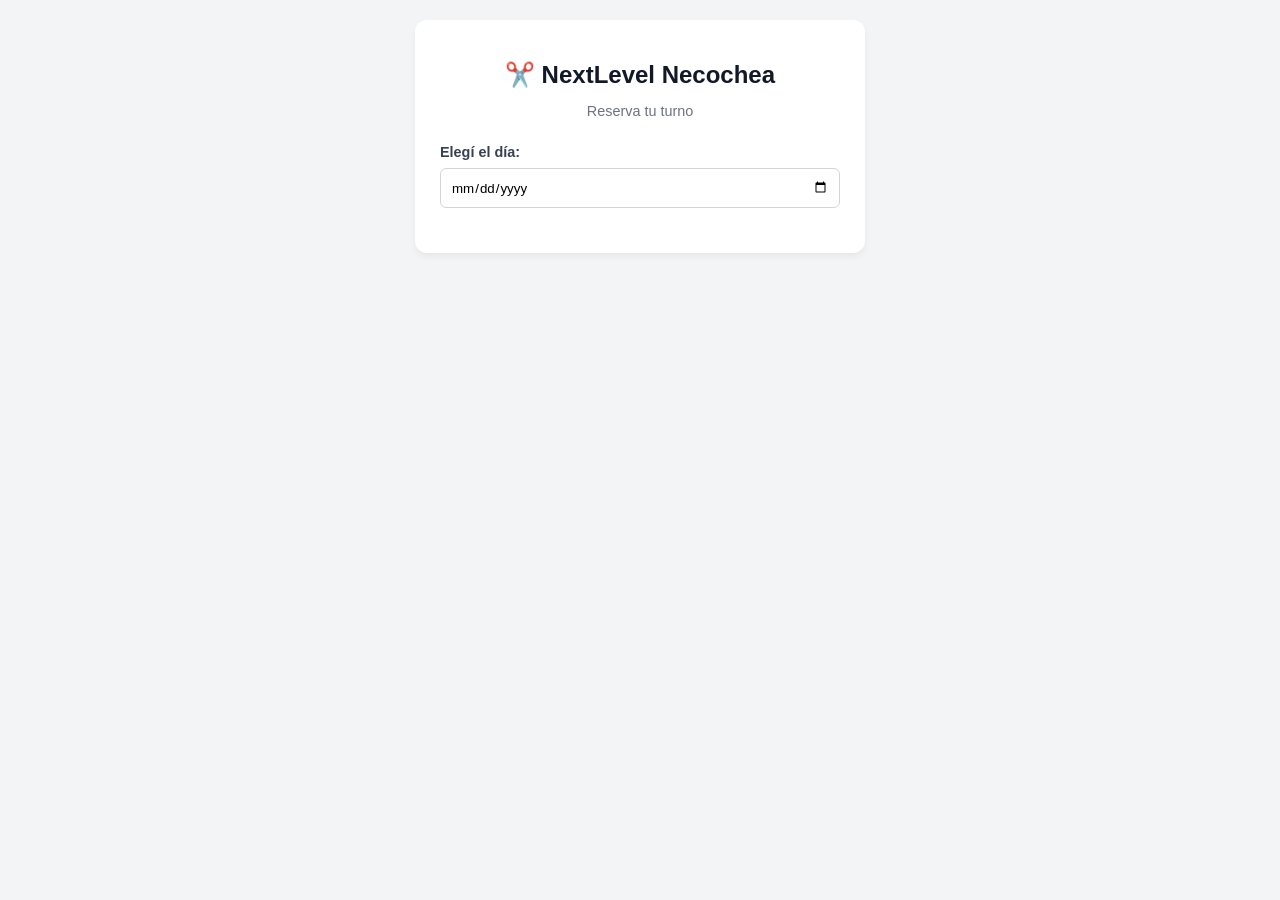
==== static/html/index.html @ de604389 "listos para subir a la base de datos en la nube" ====
<!DOCTYPE html>
<html lang="es">
<head>
    <meta charset="UTF-8">
    <meta name="viewport" content="width=device-width, initial-scale=1.0">
    <title>NextLevel</title>
    <link rel="stylesheet" href="/static/css/style.css">
</head>
<body>

<div class="container">
    <h1>✂️ NextLevel Necochea</h1>
    <p class="subtitle">Reserva tu turno</p>

    <label for="fechaTurno">Elegí el día:</label>
    <input type="date" id="fechaTurno">

    <div id="contenedorHorarios" class="hidden">
        <label>Horarios disponibles:</label>
        <div class="grid-horarios" id="grillaHorarios"></div>
    </div>

    <div id="formularioReserva" class="hidden">
        <label>Completá tus datos:</label>
        <input type="text" id="nombreCliente" placeholder="Tu nombre completo" required>
        <input type="tel" id="telefonoCliente" placeholder="Teléfono (ej: 2262...)" required>
        <span id="errorTelefono" style="color: #dc2626; font-size: 0.8rem; font-weight: bold; display: none;"></span>
        
        <div id="mensajeError"></div>
        <button id="btnReservar" class="btn-submit">Abonar Seña</button>
    </div>
</div>

<script src="/static/js/app.js"></script>

</body>
</html>
---- static/css/style.css ----
:root {
    --primary: #111827;
    --accent: #3b82f6;
    --bg: #f3f4f6;
}

body {
    font-family: -apple-system, BlinkMacSystemFont, 'Segoe UI', Roboto, sans-serif;
    background-color: var(--bg);
    margin: 0;
    padding: 20px;
    display: flex;
    justify-content: center;
}

.container {
    background: white;
    padding: 25px;
    border-radius: 12px;
    box-shadow: 0 4px 6px rgba(0,0,0,0.05);
    width: 100%;
    max-width: 400px;
}

h1 {
    text-align: center;
    color: var(--primary);
    font-size: 1.5rem;
    margin-bottom: 5px;
}

p.subtitle {
    text-align: center;
    color: #6b7280;
    font-size: 0.9rem;
    margin-bottom: 25px;
}

label {
    font-weight: 600;
    font-size: 0.9rem;
    display: block;
    margin-bottom: 8px;
    color: #374151;
}

input[type="date"], input[type="text"], input[type="tel"], input[type="email"] {
    width: 100%;
    padding: 10px;
    border: 1px solid #d1d5db;
    border-radius: 6px;
    margin-bottom: 20px;
    box-sizing: border-box;
    font-family: inherit;
}

.grid-horarios {
    display: grid;
    grid-template-columns: repeat(3, 1fr);
    gap: 10px;
    margin-bottom: 20px;
}

.btn-horario {
    padding: 10px;
    border: 1px solid var(--accent);
    background: transparent;
    color: var(--accent);
    border-radius: 6px;
    cursor: pointer;
    font-weight: 600;
    transition: all 0.2s;
}

.btn-horario:hover, .btn-horario.selected {
    background: var(--accent);
    color: white;
}

.btn-submit {
    width: 100%;
    background: #10b981;
    color: white;
    padding: 14px;
    border: none;
    border-radius: 6px;
    font-size: 1rem;
    font-weight: bold;
    cursor: pointer;
    margin-top: 10px;
}

.btn-submit:hover { background: #059669; }
.btn-submit:disabled { background: #9ca3af; cursor: not-allowed; }
.hidden { display: none; }
#mensajeError { color: #dc2626; font-size: 0.9rem; text-align: center; margin-bottom: 10px; }

/* Estilos para el Modal de Configuración */
.modal {
    position: fixed;
    top: 0;
    left: 0;
    width: 100%;
    height: 100%;
    background-color: rgba(0, 0, 0, 0.5); 
    display: flex;
    justify-content: center;
    align-items: center;
    z-index: 1000;
}

.modal.hidden {
    display: none;
}

.modal-content {
    background-color: white;
    padding: 25px;
    border-radius: 10px;
    width: 90%;
    max-width: 700px;
    box-shadow: 0 4px 6px rgba(0,0,0,0.1);
}
.bg-gray { background: #e5e7eb; color: #374151; }
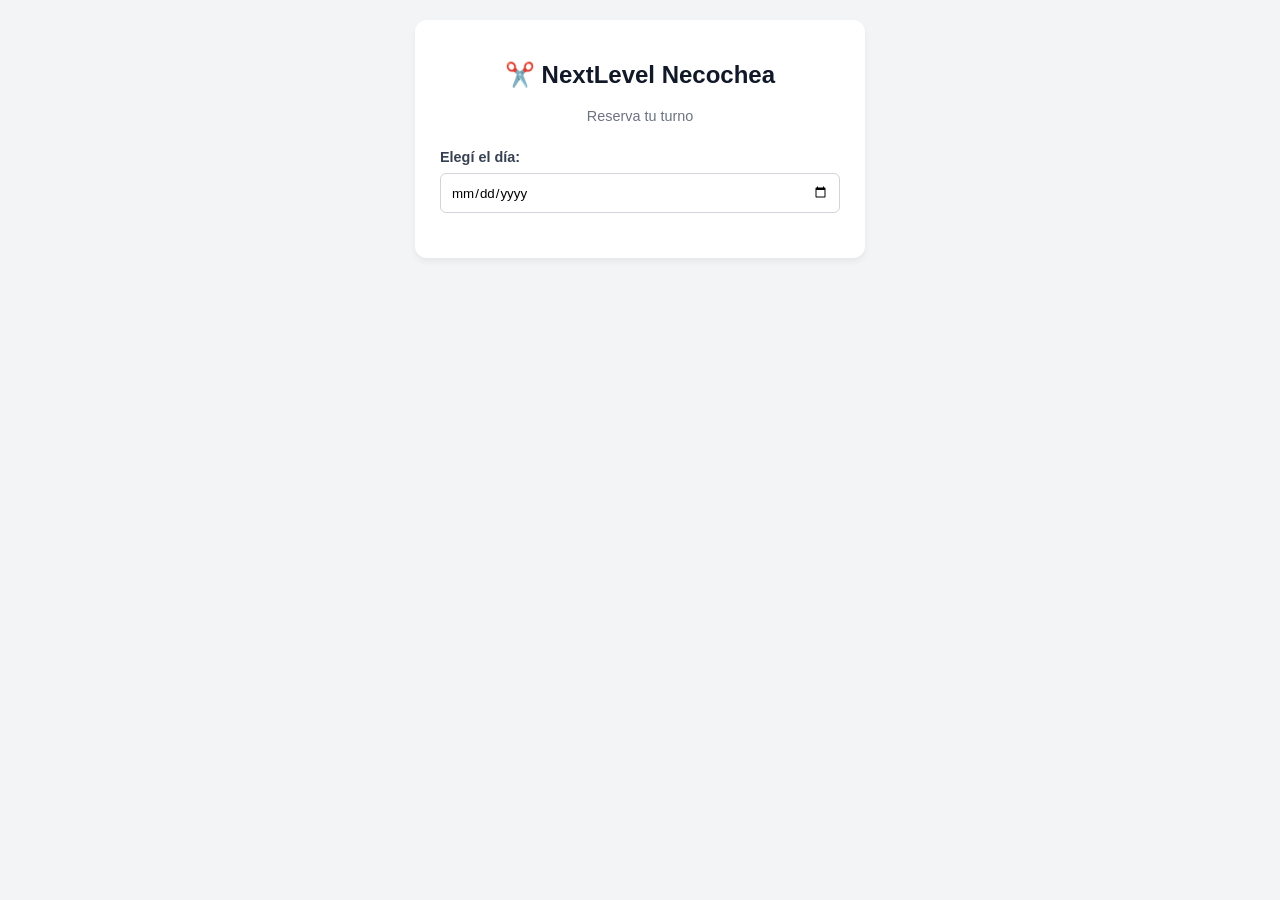
==== commit 3326c65d: "css cliente" ====
--- a/static/html/index.html
+++ b/static/html/index.html
@@ -8,11 +8,14 @@
 </head>
 <body>
 
-<div class="container">
-    <h1>✂️ NextLevel Necochea</h1>
-    <p class="subtitle">Reserva tu turno</p>
-
-    <label for="fechaTurno">Elegí el día:</label>
+<div class="container-main">
+    <div class="header-main">
+        <h1>✂️ NextLevel Necochea</h1>
+        <p class="subtitle">Reserva tu turno</p>
+    </div>
+    <div class="formulario-turno">
+        <label for="fechaTurno">Elegí el día:</label>
+    </div>
     <input type="date" id="fechaTurno">
 
     <div id="contenedorHorarios" class="hidden">
--- a/static/css/style.css
+++ b/static/css/style.css
@@ -20,6 +20,32 @@
     box-shadow: 0 4px 6px rgba(0,0,0,0.05);
     width: 100%;
     max-width: 400px;
+}
+.container-main{
+    background: white;
+    padding: 25px;
+    border-radius: 12px;
+    box-shadow: 0 4px 6px rgba(0,0,0,0.05);
+    width: 100%;
+    max-width: 400px; 
+    display: flex;
+    flex-direction: column;
+    justify-content: center;
+    align-items: center;
+}
+.header-main{
+    display: flex;
+    flex-direction: column;
+    justify-content: center;
+    align-items: center;
+    width: 100%;
+}
+.formulario-turno{
+    width: 100%;
+    display: flex;
+    flex-direction: column;
+    justify-content: center;
+    align-items: start;
 }
 
 h1 {
@@ -121,4 +147,95 @@
     max-width: 700px;
     box-shadow: 0 4px 6px rgba(0,0,0,0.1);
 }
-.bg-gray { background: #e5e7eb; color: #374151; }+.bg-gray { background: #e5e7eb; color: #374151; }
+
+/* Estilos para el panel de administración */
+
+.admin-container { 
+    max-width: 800px; 
+    display: flex;
+    flex-direction: column;
+}
+.header-admin { 
+    display: flex; 
+    justify-content: space-between;
+    align-items: center; 
+    width: 100%;
+}
+.div-header-admin {
+    display: flex;
+    align-items: center;
+    gap: 15px;
+}
+table { 
+    width: 100%; 
+    /* border-collapse: collapse;  */
+    margin-top: 20px; 
+    overflow-x: auto; 
+    -webkit-overflow-scrolling: touch;
+}
+th, td { 
+    padding: 12px; 
+    text-align: left; 
+    border-bottom: 1px solid #e5e7eb; 
+}
+th { 
+    background-color: #f9fafb; 
+    color: #374151; 
+    font-weight: 600; 
+}
+.badge { 
+    padding: 4px 8px; 
+    border-radius: 9999px; 
+    font-size: 0.8rem; 
+    font-weight: 600; 
+}
+.bg-green { 
+    background: #d1fae5; 
+    color: #065f46; 
+}
+.bg-orange { 
+    background: #fef3c7; 
+    color: #92400e; 
+}
+
+@media (max-width: 600px) {
+    .admin-container{
+        width: 95%;
+        justify-content: center;
+        align-items: center;
+    }
+    p.subtitle {
+        margin-bottom: 15px;
+        margin-top: 10px;
+        padding: 0 10px;
+    }
+    .header-admin {
+        flex-direction: column;
+        align-items: flex-start;
+        gap: 10px;
+    }
+    .div-header-admin {
+        flex-direction: row;
+        align-items: center;
+        gap: 10px;
+        font-size: 0.9rem;
+    }
+    .div-header-admin h1 {
+        font-size: 1rem;
+    }
+    .header-admin label {
+        font-size: 0.9rem;
+    }
+    table{
+        font-size: 0.85rem;
+        width: 95%;
+        margin-top: 0;
+        border-collapse: collapse;
+    }
+    th, td {
+        font-size: 0.8rem;
+        padding: 10px 8px; 
+        white-space: nowrap; 
+    }
+}
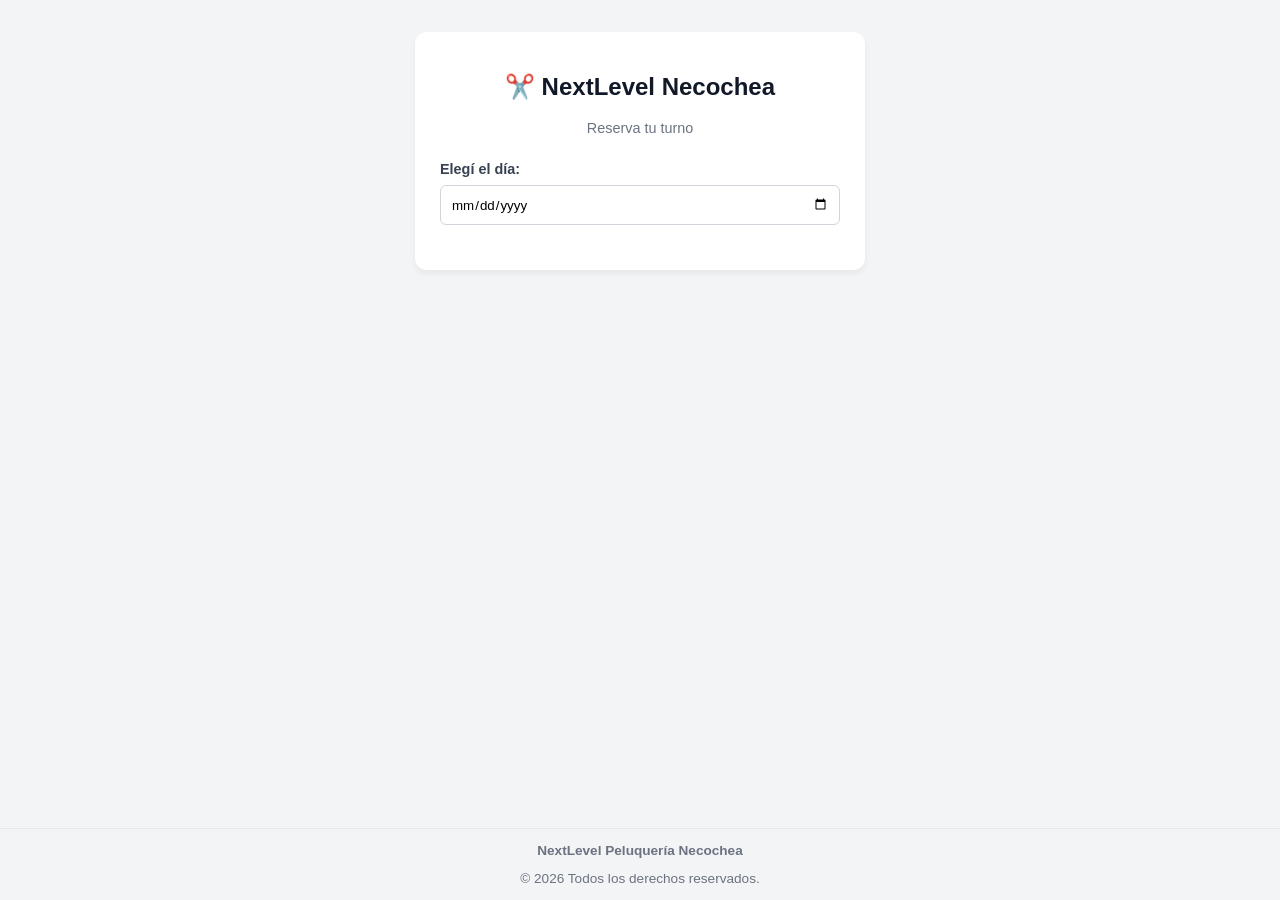
==== commit 93c8f74b: "boton de aceptar terminos" ====
--- a/static/html/index.html
+++ b/static/html/index.html
@@ -3,38 +3,56 @@
 <head>
     <meta charset="UTF-8">
     <meta name="viewport" content="width=device-width, initial-scale=1.0">
-    <title>NextLevel</title>
+    <title>NextLevel Peluquería</title>
+    <meta name="description" content="Reserva tu turno en NextLevel Peluquería. Cortes clásicos, fade, modernos y perfilado de barba en nextlevel necochea. ¡Elegí tu horario y asegurá tu lugar!">
+    <meta property="og:title" content="NextLevel Peluquería">
+    <meta property="og:description" content="Agenda tu corte rápido y fácil desde tu celular.">
+    <meta property="og:type" content="website">
+    <meta property="og:url" content="https://nextlevel91.com.ar">
     <link rel="stylesheet" href="/static/css/style.css">
 </head>
 <body>
+<div class="container-general">
+    <div class="container-header">
+        <!-- <img src="/static/img/logo.png" alt="NextLevel Peluquería" class="logo"> -->
+    </div>
+    <div class="container-main">
+        <div class="header-main">
+            <h1>✂️ NextLevel Necochea</h1>
+            <p class="subtitle">Reserva tu turno</p>
+        </div>
+        <div class="formulario-turno">
+            <label for="fechaTurno">Elegí el día:</label>
+        </div>
+        <input type="date" id="fechaTurno">
 
-<div class="container-main">
-    <div class="header-main">
-        <h1>✂️ NextLevel Necochea</h1>
-        <p class="subtitle">Reserva tu turno</p>
-    </div>
-    <div class="formulario-turno">
-        <label for="fechaTurno">Elegí el día:</label>
-    </div>
-    <input type="date" id="fechaTurno">
+        <div id="contenedorHorarios" class="hidden">
+            <label>Horarios disponibles:</label>
+            <div class="grid-horarios" id="grillaHorarios"></div>
+        </div>
 
-    <div id="contenedorHorarios" class="hidden">
-        <label>Horarios disponibles:</label>
-        <div class="grid-horarios" id="grillaHorarios"></div>
+        <div id="formularioReserva" class="hidden">
+            <label>Completá tus datos:</label>
+            <input type="text" id="nombreCliente" placeholder="Tu nombre completo" required>
+            <input type="tel" id="telefonoCliente" placeholder="Teléfono (ej: 2262...)" required>
+            <span id="errorTelefono" style="color: #dc2626; font-size: 0.8rem; font-weight: bold; display: none;"></span>
+            
+            <div id="mensajeError"></div>
+            <button id="btnReservar" class="btn-submit">Abonar Seña</button>
+            <div style="margin-bottom: 15px; font-size: 0.85rem; display: flex; align-items: start; gap: 8px;">
+                <input type="checkbox" id="aceptoTerminos" style="margin-top: 3px; width: auto;">
+                <label for="aceptoTerminos" style="font-weight: normal; color: #4b5563;">
+                    Acepto que la seña es un compromiso de asistencia y <strong>no es reembolsable</strong> en caso de no asistir o cancelar con menos de 24hs de anticipación.
+                </label>
+            </div>
+        </div>
     </div>
 
-    <div id="formularioReserva" class="hidden">
-        <label>Completá tus datos:</label>
-        <input type="text" id="nombreCliente" placeholder="Tu nombre completo" required>
-        <input type="tel" id="telefonoCliente" placeholder="Teléfono (ej: 2262...)" required>
-        <span id="errorTelefono" style="color: #dc2626; font-size: 0.8rem; font-weight: bold; display: none;"></span>
-        
-        <div id="mensajeError"></div>
-        <button id="btnReservar" class="btn-submit">Abonar Seña</button>
-    </div>
+    <footer class="footer">
+        <p><strong>NextLevel Peluquería Necochea</strong></p>
+        <p>© 2026 Todos los derechos reservados.</p>
+    </footer>
+    <script src="/static/js/app.js"></script>
 </div>
-
-<script src="/static/js/app.js"></script>
-
 </body>
 </html>
--- a/static/css/style.css
+++ b/static/css/style.css
@@ -8,9 +8,17 @@
     font-family: -apple-system, BlinkMacSystemFont, 'Segoe UI', Roboto, sans-serif;
     background-color: var(--bg);
     margin: 0;
-    padding: 20px;
-    display: flex;
-    justify-content: center;
+    padding: 0;
+}
+.container-general{
+    width: 100%;
+    height: 100vh;
+    display: flex;
+    flex-direction: column;
+    align-items: center;
+    justify-content: start;
+    position: relative;
+    gap: 2rem;
 }
 
 .container {
@@ -79,12 +87,15 @@
     box-sizing: border-box;
     font-family: inherit;
 }
-
+.contenedorHorarios{
+    width: 100%;
+}
 .grid-horarios {
     display: grid;
     grid-template-columns: repeat(3, 1fr);
     gap: 10px;
     margin-bottom: 20px;
+    width: 100%;
 }
 
 .btn-horario {
@@ -146,6 +157,8 @@
     width: 90%;
     max-width: 700px;
     box-shadow: 0 4px 6px rgba(0,0,0,0.1);
+    max-height: 90vh; /* Ocupa como máximo el 90% del alto de la pantalla */
+    overflow-y: auto;
 }
 .bg-gray { background: #e5e7eb; color: #374151; }
 
@@ -166,6 +179,22 @@
     display: flex;
     align-items: center;
     gap: 15px;
+}
+.table-turnos{
+    width: 100%; 
+    /* border-collapse: collapse;  */
+    margin-top: 20px; 
+    overflow-x: auto; 
+    -webkit-overflow-scrolling: touch;
+}
+.btn-cancelar{
+    background: #ef4444;
+    color: white; 
+    border: none; 
+    padding: 5px 10px; 
+    border-radius: 5px; 
+    cursor: pointer; 
+    font-size: 0.8rem;
 }
 table { 
     width: 100%; 
@@ -198,10 +227,79 @@
     background: #fef3c7; 
     color: #92400e; 
 }
+.container-precio-fijo{
+    background-color: #f8fafc; 
+    padding: 15px; 
+    border-radius: 8px; 
+    margin-bottom: 20px; 
+    border: 1px solid #e2e8f0;
+}
+.div-precio-fijo{
+    display: flex; 
+    gap: 15px; 
+    align-items: flex-end;
+}
+.div-precio-fijo div{
+    display: flex; 
+    flex-direction: column;
+}
+.div-precio-fijo input{
+    width: 120px;
+    padding: 8px; 
+    border-radius: 5px; 
+    border: 1px solid #d1d5db;
+}
+.div-precio-fijo #inputSena{
+    width: 80px; 
+    padding: 8px; 
+    border-radius: 5px; 
+    border: 1px solid #d1d5db;
+}
+.div-turnos-fijos{
+    display: flex; 
+    gap: 10px; 
+    margin-bottom: 20px; 
+    align-items: flex-end; 
+    justify-content: space-between;
+}
+.div-turnos-fijos #fijoHora{
+    padding: 8px; 
+    border-radius: 5px; 
+    border: 1px solid #d1d5db;
+}
+.form-group-bloqueo{
+    display: flex; 
+    gap: 10px; 
+    align-items: flex-end;
+}
+.form-group-bloqueo div{
+    width: 100%;
+}
+.form-group-bloqueo input{
+    width: 100%;
+    padding: 8px; 
+    border-radius: 5px; 
+    border: 1px solid #d1d5db; 
+    margin:0;
+}
+.form-group-bloqueo input[type="time"]{
+    width: 93%;
+}
+.footer{
+    width: 100%; 
+    text-align: center; 
+    padding: 0; 
+    color: #6b7280; 
+    font-size: 0.85rem; 
+    margin: 0;
+    border-top: 1px solid #e5e7eb;
+    position: absolute;
+    bottom: 0;
+}
 
 @media (max-width: 600px) {
     .admin-container{
-        width: 95%;
+        width: 100%;
         justify-content: center;
         align-items: center;
     }
@@ -227,6 +325,42 @@
     .header-admin label {
         font-size: 0.9rem;
     }
+    .table-turnos{
+        font-size: 0.85rem;
+        width: 100%;
+        margin-top: 0;
+        border-collapse: collapse;
+        table-layout: fixed;
+    }
+    .modal-content{
+        padding: 15px; 
+        max-height: 95vh;
+    }
+   .table-turnos thead th {
+        font-size: 0.7rem;
+        /* width: 20px; <- Puedes quitar esto, en mobile es mejor dejar que se reparta equitativamente */
+        padding: 2px; /* Te sugiero un mínimo de padding para legibilidad */
+        margin: 0; 
+        white-space: normal; /* ¡Clave! Permite que el texto del encabezado baje de línea */
+        word-wrap: break-word; /* Corta palabras muy largas para que no rompan la tabla */
+    }
+    .table-turnos td {
+        word-wrap: break-word; /* Asegura que el contenido de las celdas también se adapte */
+    }
+    .table-turnos tbody td span{
+        font-size: 0.6rem;
+        padding: 2px 4px; 
+        margin: 0;
+    }
+    .table-turnos tbody td button{
+        font-size: 0.6rem;
+        padding: 2px 4px; 
+        margin: 0;
+    }
+    .btn-cancelar{
+        padding: 2px 4px; 
+        font-size: 0.6rem;
+    }
     table{
         font-size: 0.85rem;
         width: 95%;
@@ -238,4 +372,51 @@
         padding: 10px 8px; 
         white-space: nowrap; 
     }
+    .container-precio-fijo{
+        display: flex;
+        flex-direction: column;
+    }
+    .div-precio-fijo{
+        display: flex; 
+        flex-direction: column;
+        gap: 10px; 
+        align-items: flex-start;
+    }
+    .div-precio-fijo div{
+        width: 100%;
+        margin: 0;
+    }
+    .div-precio-fijo input{
+        width: 100%;
+        margin: 0;
+        padding: 10px 0;
+    }
+    .div-turnos-fijos{
+        width: 100%;
+        display: flex; 
+        flex-direction: column;
+        gap: 10px; 
+        margin-bottom: 20px; 
+        align-items: flex-start; 
+    }
+    .div-turnos-fijos div{
+        width: 100%;
+    }
+    .div-turnos-fijos select{
+        width: 100%;
+    }
+    .div-turnos-fijos #fijoHora{
+        width: 100%;
+        padding: 8px 0;
+    }
+    .form-group-bloqueo{
+        display: flex; 
+        width: 100%;
+        flex-direction: column;
+        justify-content: flex-start;
+        align-items: flex-start;
+    }
+    .form-group-bloqueo div label,input{
+        width: 100%;
+    }
 }
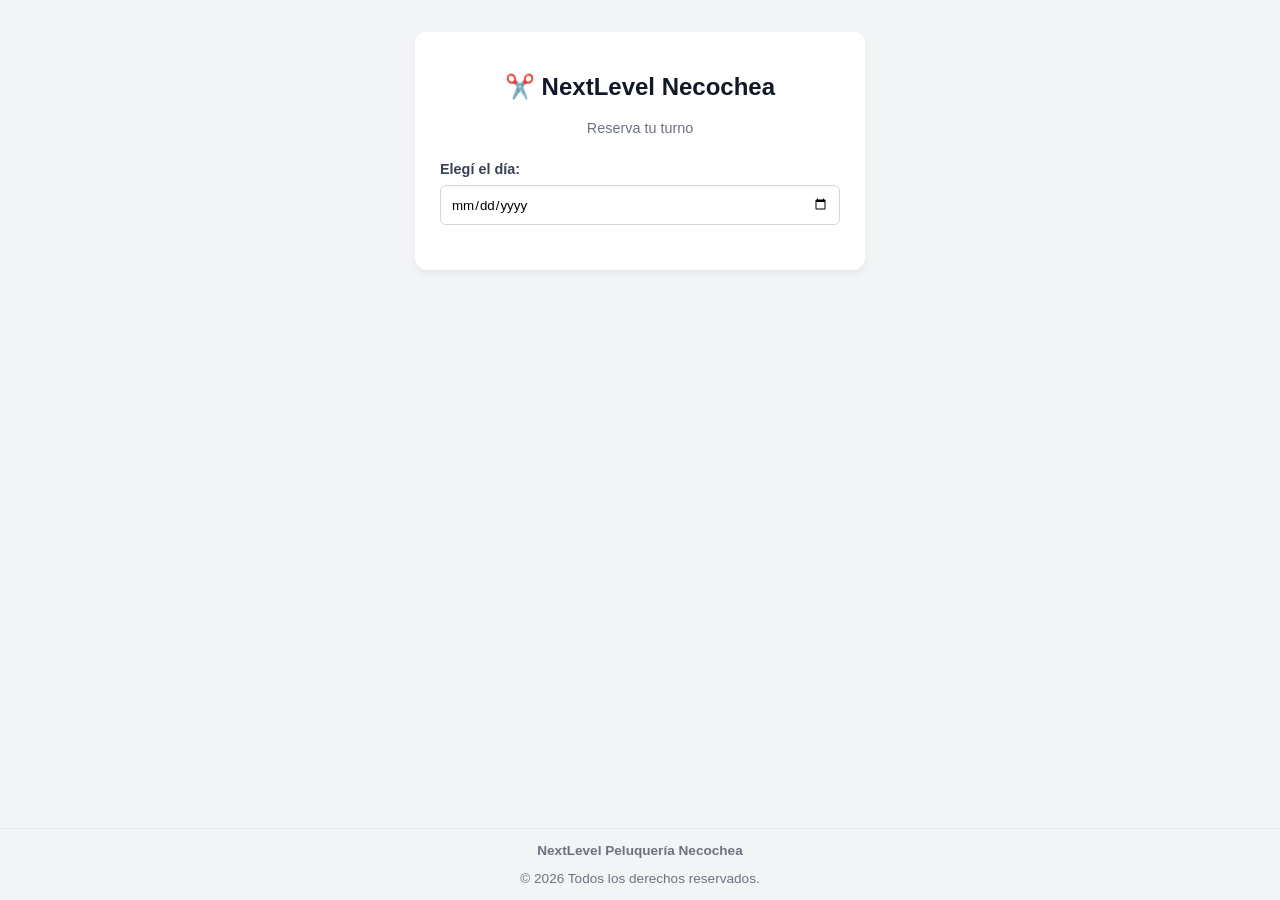
==== commit aae533aa: "prueba de footer bien" ====
--- a/static/html/index.html
+++ b/static/html/index.html
@@ -18,7 +18,7 @@
     </div>
     <div class="container-main">
         <div class="header-main">
-            <h1>✂️ NextLevel Necochea</h1>
+            <a href="/"><h1>✂️ NextLevel Necochea</h1></a>
             <p class="subtitle">Reserva tu turno</p>
         </div>
         <div class="formulario-turno">
@@ -39,7 +39,7 @@
             
             <div id="mensajeError"></div>
             <button id="btnReservar" class="btn-submit">Abonar Seña</button>
-            <div style="margin-bottom: 15px; font-size: 0.85rem; display: flex; align-items: start; gap: 8px;">
+            <div class="container-checkbox">
                 <input type="checkbox" id="aceptoTerminos" style="margin-top: 3px; width: auto;">
                 <label for="aceptoTerminos" style="font-weight: normal; color: #4b5563;">
                     Acepto que la seña es un compromiso de asistencia y <strong>no es reembolsable</strong> en caso de no asistir o cancelar con menos de 24hs de anticipación.
--- a/static/css/style.css
+++ b/static/css/style.css
@@ -9,10 +9,11 @@
     background-color: var(--bg);
     margin: 0;
     padding: 0;
+    min-height: 100vh;
 }
 .container-general{
     width: 100%;
-    height: 100vh;
+    min-height: 100vh;
     display: flex;
     flex-direction: column;
     align-items: center;
@@ -55,14 +56,23 @@
     justify-content: center;
     align-items: start;
 }
-
+a{
+    text-decoration: none;
+    color: black;
+}
 h1 {
     text-align: center;
     color: var(--primary);
     font-size: 1.5rem;
     margin-bottom: 5px;
 }
-
+.container-checkbox {
+    display: flex;
+    align-items: center;
+    gap: 8px;
+    margin-top: 10px;
+    font-size: 0.85rem;
+}
 p.subtitle {
     text-align: center;
     color: #6b7280;
@@ -313,6 +323,9 @@
         align-items: flex-start;
         gap: 10px;
     }
+    input[type="checkbox"] {
+        transform: scale(1.2);
+    }
     .div-header-admin {
         flex-direction: row;
         align-items: center;
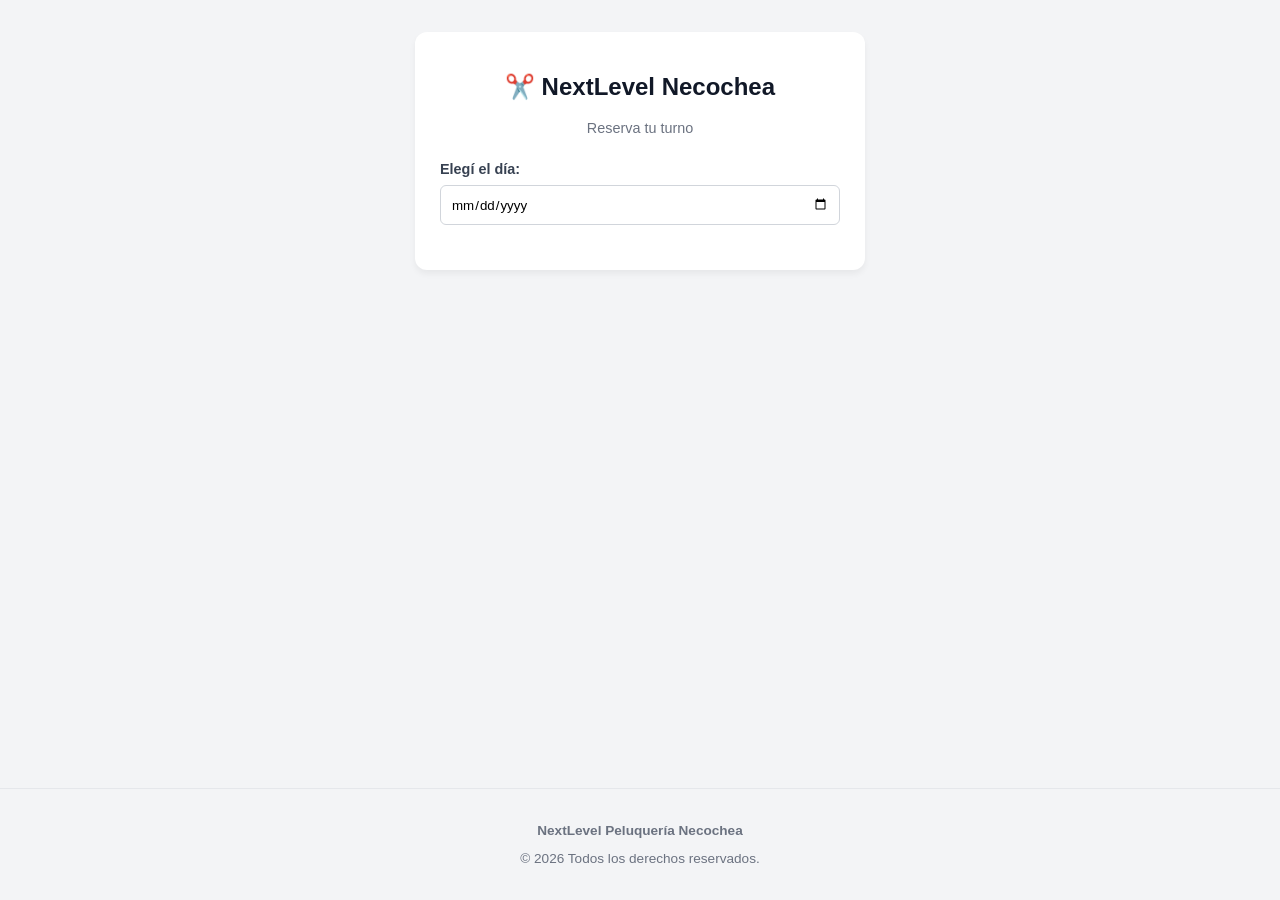
==== commit 6b94f1c8: "css para el usuario arreglando detalles de superposicion y tamaño de fuentes" ====
--- a/static/html/index.html
+++ b/static/html/index.html
@@ -9,7 +9,8 @@
     <meta property="og:description" content="Agenda tu corte rápido y fácil desde tu celular.">
     <meta property="og:type" content="website">
     <meta property="og:url" content="https://nextlevel91.com.ar">
-    <link rel="stylesheet" href="/static/css/style.css">
+    <link rel="stylesheet" href="/static/css/global.css">
+    <link rel="stylesheet" href="/static/css/index.css">
 </head>
 <body>
 <div class="container-general">
@@ -40,7 +41,7 @@
             <div id="mensajeError"></div>
             <button id="btnReservar" class="btn-submit">Abonar Seña</button>
             <div class="container-checkbox">
-                <input type="checkbox" id="aceptoTerminos" style="margin-top: 3px; width: auto;">
+                <input type="checkbox" id="aceptoTerminos">
                 <label for="aceptoTerminos" style="font-weight: normal; color: #4b5563;">
                     Acepto que la seña es un compromiso de asistencia y <strong>no es reembolsable</strong> en caso de no asistir o cancelar con menos de 24hs de anticipación.
                 </label>
--- a/static/css/global.css
+++ b/static/css/global.css
@@ -0,0 +1,85 @@
+/* =========================================
+   VARIABLES Y ESTILOS BASE (global.css)
+   ========================================= */
+:root {
+    --primary: #111827;
+    --accent: #3b82f6;
+    --bg: #f3f4f6;
+}
+
+body {
+    font-family: -apple-system, BlinkMacSystemFont, 'Segoe UI', Roboto, sans-serif;
+    background-color: var(--bg);
+    margin: 0;
+    padding: 0;
+    min-height: 100vh;
+}
+
+a {
+    text-decoration: none;
+    color: black;
+}
+
+h1 {
+    text-align: center;
+    color: var(--primary);
+    font-size: 1.5rem;
+    margin-bottom: 5px;
+}
+
+p.subtitle {
+    text-align: center;
+    color: #6b7280;
+    font-size: 0.9rem;
+    margin-bottom: 25px;
+}
+
+label {
+    font-weight: 600;
+    font-size: 0.9rem;
+    display: block;
+    margin-bottom: 8px;
+    color: #374151;
+}
+
+/* Agrupé los inputs de ambos lados para mantener uniformidad */
+input[type="date"], 
+input[type="text"], 
+input[type="tel"], 
+input[type="email"],
+input[type="number"],
+input[type="time"] {
+    width: 100%;
+    padding: 10px;
+    border: 1px solid #d1d5db;
+    border-radius: 6px;
+    margin-bottom: 20px;
+    box-sizing: border-box;
+    font-family: inherit;
+}
+
+.btn-submit {
+    width: 100%;
+    background: #10b981;
+    color: white;
+    padding: 14px;
+    border: none;
+    border-radius: 6px;
+    font-size: 1rem;
+    font-weight: bold;
+    cursor: pointer;
+    margin-top: 10px;
+}
+
+.btn-submit:hover { background: #059669; }
+.btn-submit:disabled { background: #9ca3af; cursor: not-allowed; }
+
+.hidden { display: none; }
+
+@media (max-width: 600px) {
+    p.subtitle {
+        margin-bottom: 15px;
+        margin-top: 10px;
+        padding: 0 10px;
+    }
+}
--- a/static/css/index.css
+++ b/static/css/index.css
@@ -0,0 +1,144 @@
+/* =========================================
+   ESTILOS DEL CLIENTE (style.css)
+   ========================================= */
+.container-general {
+    width: 100%;
+    min-height: 100vh;
+    display: flex;
+    flex-direction: column;
+    align-items: center;
+    justify-content: start;
+    position: relative;
+    gap: 2rem;
+}
+
+.container-main {
+    background: white;
+    padding: 25px;
+    border-radius: 12px;
+    box-shadow: 0 4px 6px rgba(0,0,0,0.05);
+    width: 100%;
+    max-width: 400px;
+    display: flex;
+    flex-direction: column;
+    justify-content: center;
+    align-items: center;
+}
+
+.header-main {
+    display: flex;
+    flex-direction: column;
+    justify-content: center;
+    align-items: center;
+    width: 100%;
+}
+
+.formulario-turno {
+    width: 100%;
+    display: flex;
+    flex-direction: column;
+    justify-content: center;
+    align-items: start;
+}
+
+.container-checkbox {
+    display: flex;
+    align-items: center;
+    gap: 8px;
+    margin-top: 10px;
+    font-size: 0.85rem;
+}
+
+.contenedorHorarios {
+    width: 100%;
+}
+
+.grid-horarios {
+    display: grid;
+    grid-template-columns: repeat(3, 1fr);
+    gap: 10px;
+    margin-bottom: 20px;
+    width: 100%;
+}
+
+.btn-horario {
+    padding: 10px;
+    border: 1px solid var(--accent);
+    background: transparent;
+    color: var(--accent);
+    border-radius: 6px;
+    cursor: pointer;
+    font-weight: 600;
+    transition: all 0.2s;
+}
+
+.btn-horario:hover, .btn-horario.selected {
+    background: var(--accent);
+    color: white;
+}
+
+#mensajeError { 
+    color: #dc2626; 
+    font-size: 0.9rem; 
+    text-align: center; 
+    margin-bottom: 10px; 
+}
+
+.footer {
+    width: 100%; 
+    text-align: center; 
+    padding: 20px 0; /* Le damos un poco de respiro arriba y abajo */
+    color: #6b7280; 
+    font-size: 0.85rem; 
+    border-top: 1px solid #e5e7eb;
+    /* ¡El truco de Flexbox! */
+    margin-top: auto; 
+    margin-bottom: 0;
+}
+
+@media (max-width: 600px) {
+    .container-main {
+        width: 90%; /* Acá le decimos que ocupe el 90% de la pantalla */
+        padding: 20px; /* Achicamos un pelito el padding para ganar espacio interior */
+        box-sizing: border-box; /* Esto es clave para que el padding no sume ancho extra y rompa el 90% */
+    }
+    
+    .container-checkbox input[type="checkbox"] {
+        -webkit-appearance: none;
+        appearance: none;
+        
+        width: 15px !important; 
+        height: 15px;
+        
+        /* 3. Lo dibujamos nosotros (borde, fondo, radio) */
+        border: 2px solid #d1d5db;
+        border-radius: 4px; /* Un poco redondeado, queda más moderno */
+        background-color: white;
+        
+        /* 4. Alineación y comportamiento */
+        cursor: pointer;
+        margin: 0; /* Quitamos márgenes raros */
+        display: grid; /* Para centrar el checkmark */
+        place-content: center;
+    }
+
+    .container-checkbox input[type="checkbox"]::before {
+        content: "✓"; /* Usamos un tilde Unicode */
+        font-size: 0.9rem;
+        font-weight: bold;
+        transform: scale(0); /* Oculto por defecto */
+        transition: 120ms transform ease-in-out;
+        color: white;
+    }
+
+    /* 6. Estilos cuando está seleccionado (:checked) */
+    .container-checkbox input[type="checkbox"]:checked {
+        background-color: var(--accent); /* Usamos tu color azul */
+        border-color: var(--accent);
+    }
+
+    /* 7. Mostramos el tilde cuando está seleccionado */
+    .container-checkbox input[type="checkbox"]:checked::before {
+        transform: scale(1);
+    }
+}
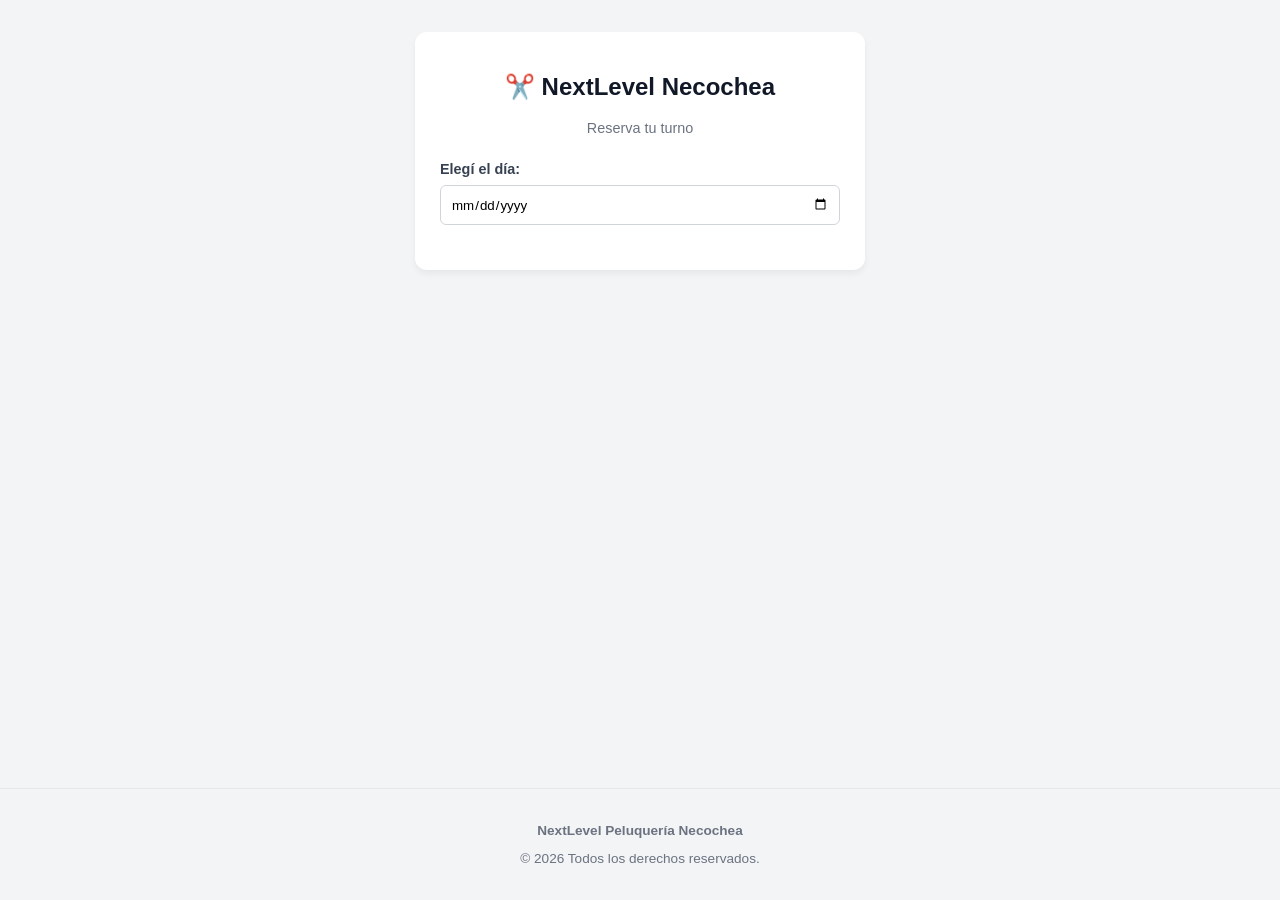
==== commit ee9c03c8: "introduccion de terminos y condiciones" ====
--- a/static/html/index.html
+++ b/static/html/index.html
@@ -42,12 +42,88 @@
             <button id="btnReservar" class="btn-submit">Abonar Seña</button>
             <div class="container-checkbox">
                 <input type="checkbox" id="aceptoTerminos">
-                <label for="aceptoTerminos" style="font-weight: normal; color: #4b5563;">
-                    Acepto que la seña es un compromiso de asistencia y <strong>no es reembolsable</strong> en caso de no asistir o cancelar con menos de 24hs de anticipación.
+                <label for="aceptoTerminos" class="label-terminos">
+                    Acepto los <a href="#" id="linkTerminos" style="color: #3b82f6; text-decoration: none; font-weight: 600;">términos y condiciones</a>
                 </label>
             </div>
         </div>
     </div>
+
+    <div id="modalTerminos" class="modalterminos hidden">
+    <div class="modal-terminos-content" style="max-width: 600px;">
+        <div style="display: flex; justify-content: space-between; align-items: center; margin-bottom: 15px;">
+            <h2 style="margin: 0; font-size: 1.2rem; color: #1e293b;">Términos y Condiciones</h2>
+            <button id="btnCerrarTerminos" style="background: none; border: none; font-size: 1.5rem; cursor: pointer;">❌</button>
+        </div>
+        <div style="font-size: 0.85rem; color: #4b5563; line-height: 1.5; text-align: left; max-height: 60vh; overflow-y: auto; padding-right: 8px;">
+            <p style="font-size: 0.75rem; color: #94a3b8; margin-bottom: 12px;">Última actualización: 25/08/2026</p>
+
+            <h3 style="font-size: 0.95rem; color: #1e293b; margin-top: 16px;">1. Objeto y aceptación</h3>
+            <p>Los presentes Términos y Condiciones (en adelante, los "T&C") regulan el acceso y uso de la plataforma de reserva de turnos online de <strong>Next Level Barber</strong> (en adelante, el "Establecimiento"), CUIT 20-44591239-6, con domicilio en calle 91 1534, en adelante, indistintamente, la "Plataforma".</p>
+            <p>La utilización de la Plataforma y la realización de una reserva implican que el Usuario declara haber leído y comprendido los presentes T&C.</p>
+            <p>Antes de efectuar el pago de la seña, el Usuario deberá manifestar expresamente su aceptación mediante el mecanismo habilitado en la Plataforma.</p>
+            <p>Si el Usuario no está de acuerdo con alguna de las condiciones aquí establecidas, deberá abstenerse de realizar la reserva.</p>
+            <p>Los presentes T&C se aplican sin perjuicio de los derechos reconocidos al consumidor por la legislación vigente, incluyendo la Ley N.º 24.240 de Defensa del Consumidor, el Código Civil y Comercial de la Nación y demás normativa aplicable.</p>
+
+            <h3 style="font-size: 0.95rem; color: #1e293b; margin-top: 16px;">2. Proceso de reserva</h3>
+            <p><strong>2.1.</strong> El Cliente selecciona el día y horario disponible y completa sus datos personales, incluyendo nombre, apellido y número de teléfono, a través del formulario disponible en la Plataforma.</p>
+            <p><strong>2.2.</strong> Una vez seleccionado el turno, el Cliente dispondrá de un plazo de diez (10) minutos para completar el proceso de pago de la seña a través de Mercado Pago. Transcurrido dicho plazo sin que el pago haya sido acreditado, el turno podrá liberarse automáticamente y quedar nuevamente disponible para otros usuarios. La liberación automática del turno responde exclusivamente al funcionamiento del sistema de reservas y no implica por sí misma la cancelación de un pago que ya hubiera sido efectivamente realizado.</p>
+            <p><strong>2.3.</strong> La reserva quedará confirmada únicamente una vez acreditado el pago de la seña conforme a lo establecido en el punto 3. Las reservas que no cuenten con una seña acreditada no garantizan la disponibilidad del turno y podrán ser liberadas por el sistema.</p>
+            <p><strong>2.4.</strong> El Cliente es responsable de la veracidad, exactitud y actualización de los datos ingresados durante el proceso de reserva. El Establecimiento no será responsable por inconvenientes derivados de datos incorrectos, incompletos o desactualizados proporcionados por el Cliente, sin perjuicio de las obligaciones que legalmente correspondan.</p>
+
+            <h3 style="font-size: 0.95rem; color: #1e293b; margin-top: 16px;">3. Seña y medios de pago</h3>
+            <p><strong>3.1.</strong> Para confirmar el turno, el Cliente deberá abonar una seña equivalente al cincuenta por ciento (50%) del valor total del servicio reservado, mediante Mercado Pago. El precio total del servicio y el importe correspondiente a la seña serán informados al Cliente antes de efectuar el pago.</p>
+            <p><strong>3.2.</strong> La seña abonada tendrá carácter de señal o arras confirmatorias, en los términos de los artículos 1059 y 1060 del Código Civil y Comercial de la Nación, y constituirá un pago a cuenta del precio total del servicio, sujeto a las condiciones de cancelación, reprogramación y restitución establecidas en estos T&C y a los derechos reconocidos por la legislación vigente.</p>
+            <p><strong>3.3.</strong> El procesamiento del pago es realizado por Mercado Pago mediante su plataforma de pagos y/o API de Checkout. El Establecimiento no almacena ni tiene acceso a los datos completos de tarjetas de crédito, débito, cuentas bancarias u otros medios de pago utilizados por el Cliente. El procesamiento de la operación se encuentra sujeto, además, a los términos y condiciones y políticas de privacidad de Mercado Pago aplicables al medio de pago utilizado.</p>
+            <p><strong>3.4.</strong> El saldo restante, equivalente al cincuenta por ciento (50%) del valor del servicio, deberá abonarse en el Establecimiento el día del turno, mediante los medios de pago que se encuentren disponibles en ese momento, salvo que se informe expresamente otra modalidad.</p>
+
+            <h3 style="font-size: 0.95rem; color: #1e293b; margin-top: 16px;">4. Cancelaciones, reprogramaciones y reembolsos</h3>
+            <p><strong>4.1.</strong> El Cliente podrá solicitar la cancelación de su turno y el reembolso de la seña abonada siempre que dicha solicitud se realice con una antelación mínima de veinticuatro (24) horas corridas respecto del horario reservado para el turno. Lo establecido en este punto constituye la política comercial ordinaria de cancelación del Establecimiento y se aplicará sin perjuicio de otros derechos de revocación o restitución que pudieran corresponder al Cliente conforme a la legislación vigente.</p>
+            <p><strong>4.2.</strong> Las solicitudes de cancelación deberán canalizarse mediante WhatsApp (2262536745), indicando nombre, apellido y horario del turno reservado. El Establecimiento podrá solicitar información adicional razonablemente necesaria para identificar la reserva y procesar la solicitud.</p>
+            <p><strong>4.3.</strong> En caso de cancelación realizada fuera del plazo establecido en el punto 4.1, o de inasistencia injustificada al turno ("no-show"), la seña podrá no ser reintegrada, en concepto de compensación por la reserva del día y horario y por la indisponibilidad de dicho espacio para otros clientes, sin perjuicio de los derechos que pudieran corresponder al consumidor conforme a la legislación vigente. La aplicación de esta condición no impedirá que el Establecimiento analice situaciones particulares, incluyendo circunstancias de fuerza mayor o situaciones excepcionales debidamente informadas por el Cliente.</p>
+            <p><strong>4.4.</strong> Cuando corresponda efectuar un reembolso, éste será realizado mediante el medio de pago utilizado originalmente o mediante otro mecanismo acordado con el Cliente, de conformidad con las condiciones y procedimientos aplicables al medio de pago utilizado. Cuando el reembolso corresponda a una operación procesada mediante Mercado Pago, el Establecimiento podrá gestionar la devolución mediante las herramientas de reembolso disponibles en dicha plataforma.</p>
+            <p><strong>4.5.</strong> Sin perjuicio de la política de cancelación establecida en el punto 4.1, el Cliente conserva los derechos de revocación y arrepentimiento que pudieran corresponderle conforme al artículo 34 de la Ley N.º 24.240 de Defensa del Consumidor y su normativa reglamentaria, en los casos y condiciones en que dicha normativa resulte aplicable a la contratación realizada a distancia. El ejercicio de dichos derechos podrá canalizarse a través de los mismos medios de contacto indicados en el punto 4.2, debiendo el Cliente identificar su reserva e indicar expresamente su voluntad de ejercer el derecho de revocación. Ningún punto de estos T&C podrá interpretarse como una limitación, renuncia o restricción de los derechos de orden público reconocidos al consumidor por la legislación vigente.</p>
+            <p><strong>4.6.</strong> El Cliente podrá solicitar la reprogramación de un turno comunicándose con el Establecimiento. La reprogramación estará sujeta a la disponibilidad de nuevos días y horarios. Cuando la solicitud de reprogramación se realice con una anticipación mínima de veinticuatro (24) horas, la seña abonada podrá ser imputada al nuevo turno, sujeto a la disponibilidad y condiciones del servicio seleccionado. La reprogramación no implicará automáticamente un incremento o reducción del importe de la seña, salvo que el nuevo servicio tenga un precio diferente, en cuyo caso se ajustará el importe correspondiente.</p>
+            <p><strong>4.7.</strong> El Establecimiento podrá reprogramar o cancelar un turno por causas de fuerza mayor, caso fortuito o circunstancias operativas que impidan razonablemente prestar el servicio, incluyendo ausencia imprevista del profesional, emergencias, problemas en el establecimiento u otras circunstancias similares. En estos casos, el Establecimiento procurará ofrecer al Cliente una nueva fecha u horario. Si la reprogramación no fuera aceptada por el Cliente o no resultara posible, el Cliente podrá solicitar el reembolso de la seña abonada.</p>
+
+            <h3 style="font-size: 0.95rem; color: #1e293b; margin-top: 16px;">5. Protección de datos personales</h3>
+            <p><strong>5.1.</strong> De conformidad con la Ley N.º 25.326 de Protección de los Datos Personales y su Decreto Reglamentario N.º 1558/2001, el Establecimiento informa que los datos personales recabados durante el proceso de reserva, incluyendo nombre, apellido y número de teléfono, serán tratados bajo responsabilidad de Next Level Barber. Los datos serán utilizados principalmente para: gestionar y administrar la reserva; identificar al Cliente; confirmar el turno; enviar recordatorios relacionados con el turno; comunicarse con el Cliente ante modificaciones, cancelaciones o reprogramaciones; gestionar cuestiones relacionadas con el pago; atender solicitudes de cancelación y reembolso; y cumplir obligaciones legales, fiscales o contables cuando corresponda.</p>
+            <p><strong>5.2.</strong> Los datos personales podrán ser tratados técnicamente por proveedores de infraestructura, alojamiento, almacenamiento, desarrollo, mantenimiento, procesamiento de pagos u otros servicios necesarios para el funcionamiento de la Plataforma. Estos proveedores tratarán los datos únicamente en la medida necesaria para prestar los servicios contratados por el Establecimiento y deberán respetar las obligaciones de confidencialidad, seguridad y protección de datos que resulten aplicables. Cuando corresponda, podrán existir tratamientos o transferencias internacionales de datos derivados de la utilización de proveedores tecnológicos cuyos servicios se encuentren alojados fuera de la República Argentina, los cuales se realizarán conforme a la legislación aplicable.</p>
+            <p><strong>5.3.</strong> El Establecimiento no comercializará los datos personales del Cliente ni los utilizará para finalidades incompatibles con aquellas informadas en estos T&C. Los datos podrán ser comunicados a terceros cuando resulte necesario para la prestación del servicio, incluyendo proveedores tecnológicos y procesadores de pago, cuando exista una obligación legal o requerimiento de autoridad competente, o cuando el Cliente hubiera prestado el consentimiento correspondiente.</p>
+            <p><strong>5.4.</strong> El titular de los datos personales podrá ejercer los derechos de acceso, rectificación, actualización y supresión que le reconoce la Ley N.º 25.326, de conformidad con las condiciones y plazos establecidos por la legislación vigente. Para ejercer dichos derechos, el titular podrá comunicarse mediante arambururamiro77@gmail.com. El derecho de acceso podrá ser ejercido gratuitamente con la periodicidad establecida por la legislación aplicable, salvo que corresponda una excepción legal.</p>
+            <p><strong>5.5.</strong> El Establecimiento adoptará medidas técnicas y organizativas razonables destinadas a preservar la seguridad y confidencialidad de los datos personales y prevenir su acceso, modificación, divulgación, pérdida o destrucción no autorizada.</p>
+            <p><strong>5.6.</strong> Los datos personales serán conservados durante el tiempo que resulte necesario para cumplir con las finalidades informadas y con las obligaciones legales, fiscales, contables o contractuales que pudieran corresponder. Una vez cumplidas dichas finalidades y obligaciones, los datos serán eliminados o anonimizados cuando corresponda, de acuerdo con la legislación aplicable.</p>
+            <p><strong>5.7.</strong> La Agencia de Acceso a la Información Pública (AAIP) es el órgano de control de la Ley N.º 25.326 y tiene, entre otras funciones, la de atender denuncias y reclamos relacionados con incumplimientos de la normativa de protección de datos personales.</p>
+
+            <h3 style="font-size: 0.95rem; color: #1e293b; margin-top: 16px;">6. Derechos del consumidor</h3>
+            <p><strong>6.1.</strong> El Cliente, en su carácter de consumidor cuando corresponda conforme al artículo 1° de la Ley N.º 24.240, goza de los derechos reconocidos por la legislación argentina de defensa del consumidor. Entre ellos se encuentran el derecho a recibir información cierta, clara, detallada y suficiente respecto del servicio contratado, su precio y sus condiciones.</p>
+            <p><strong>6.2.</strong> Nada de lo establecido en estos T&C podrá interpretarse como una renuncia, limitación o restricción de derechos reconocidos al consumidor por normas de orden público. En caso de contradicción entre una disposición de estos T&C y una norma legal imperativa aplicable a la relación de consumo, prevalecerá esta última.</p>
+            <p><strong>6.3.</strong> Ante cualquier controversia relacionada con la reserva, el pago, la cancelación, el reembolso o la prestación del servicio, el Cliente podrá recurrir a los organismos administrativos y judiciales competentes en materia de defensa del consumidor, sin perjuicio de las demás vías legales que pudieran corresponder.</p>
+
+            <h3 style="font-size: 0.95rem; color: #1e293b; margin-top: 16px;">7. Responsabilidad y funcionamiento de la plataforma</h3>
+            <p><strong>7.1.</strong> El Establecimiento se compromete a prestar el servicio contratado en el día y horario reservado, salvo circunstancias que razonablemente impidan su prestación, incluyendo casos de fuerza mayor o caso fortuito.</p>
+            <p><strong>7.2.</strong> La Plataforma tiene por finalidad facilitar la gestión electrónica de reservas. El Establecimiento procurará mantener su funcionamiento de manera adecuada, pero no garantiza disponibilidad permanente e ininterrumpida del servicio. Podrán producirse interrupciones temporales por tareas de mantenimiento, actualizaciones, problemas técnicos, fallas de conectividad, indisponibilidad de servicios de terceros u otras circunstancias ajenas al control razonable del Establecimiento.</p>
+            <p><strong>7.3.</strong> El Establecimiento no será responsable por fallas, interrupciones o demoras exclusivamente atribuibles a Mercado Pago, proveedores de infraestructura, servicios de Internet del Cliente u otros terceros, sin perjuicio de las obligaciones que legalmente correspondan al Establecimiento frente al Cliente.</p>
+            <p><strong>7.4.</strong> En caso de detectarse un error técnico que provoque la asignación incorrecta de un turno, el Establecimiento procurará comunicarse con el Cliente y ofrecer una solución razonable, respetando los derechos que correspondan conforme a la legislación vigente.</p>
+
+            <h3 style="font-size: 0.95rem; color: #1e293b; margin-top: 16px;">8. Modificaciones de los T&C</h3>
+            <p>El Establecimiento podrá modificar los presentes T&C cuando resulte necesario, incluyendo cambios derivados de modificaciones legislativas, regulatorias, operativas o técnicas. Las modificaciones serán aplicables a las nuevas reservas realizadas con posterioridad a su publicación en la Plataforma. Las modificaciones no afectarán las condiciones de las reservas que ya hubieran sido confirmadas, salvo cuando resulte necesario para cumplir con una obligación legal o exista otra causa legítima que corresponda conforme a la legislación vigente. La versión vigente de los T&C estará disponible en la Plataforma.</p>
+
+            <h3 style="font-size: 0.95rem; color: #1e293b; margin-top: 16px;">9. Ley aplicable y jurisdicción</h3>
+            <p>Los presentes T&C se rigen por las leyes de la República Argentina. Cualquier controversia derivada de la relación entre el Cliente y el Establecimiento será resuelta por las autoridades administrativas y/o judiciales que resulten competentes conforme a la legislación vigente. Nada de lo establecido en esta cláusula podrá interpretarse como una renuncia o limitación de los derechos de competencia territorial o de cualquier otro derecho reconocido al consumidor por normas de orden público.</p>
+
+            <h3 style="font-size: 0.95rem; color: #1e293b; margin-top: 16px;">10. Contacto</h3>
+            <p>Ante cualquier consulta, solicitud de cancelación, reprogramación, reembolso o cuestión relacionada con estos T&C, el Cliente podrá comunicarse con el Establecimiento mediante:</p>
+            <p>
+                <strong>Nombre:</strong> Next Level Barber<br>
+                <strong>CUIT:</strong> 20-44591239-6<br>
+                <strong>Domicilio:</strong> calle 91 1534<br>
+                <strong>Correo electrónico:</strong> arambururamiro77@gmail.com<br>
+                <strong>Teléfono / WhatsApp:</strong> 2262536745
+            </p>
+        </div>
+    </div>
+</div>
 
     <footer class="footer">
         <p><strong>NextLevel Peluquería Necochea</strong></p>
--- a/static/css/global.css
+++ b/static/css/global.css
@@ -76,6 +76,37 @@
 
 .hidden { display: none; }
 
+
+/* =========================================
+   POPUP TÉRMINOS Y CONDICIONES
+   ========================================= */
+.modalterminos {
+    position: fixed;
+    top: 0;
+    left: 0;
+    width: 100%;
+    height: 100%;
+    background-color: rgba(0, 0, 0, 0.6); /* Fondo oscurecido */
+    display: flex;
+    justify-content: center;
+    align-items: center;
+    z-index: 1000;
+}
+
+.modalterminos.hidden {
+    display: none;
+}
+
+.modal-terminos-content {
+    background-color: white;
+    padding: 25px;
+    border-radius: 12px;
+    width: 80%;
+    box-shadow: 0 10px 25px rgba(0,0,0,0.2);
+    max-height: 90vh;
+    overflow-y: auto;
+}
+
 @media (max-width: 600px) {
     p.subtitle {
         margin-bottom: 15px;
--- a/static/css/index.css
+++ b/static/css/index.css
@@ -83,6 +83,13 @@
     text-align: center; 
     margin-bottom: 10px; 
 }
+.label-terminos{
+    font-weight: normal; 
+    color: #4b5563;
+    display: flex;
+    margin: 0;
+    gap: 5px;
+}
 
 .footer {
     width: 100%; 
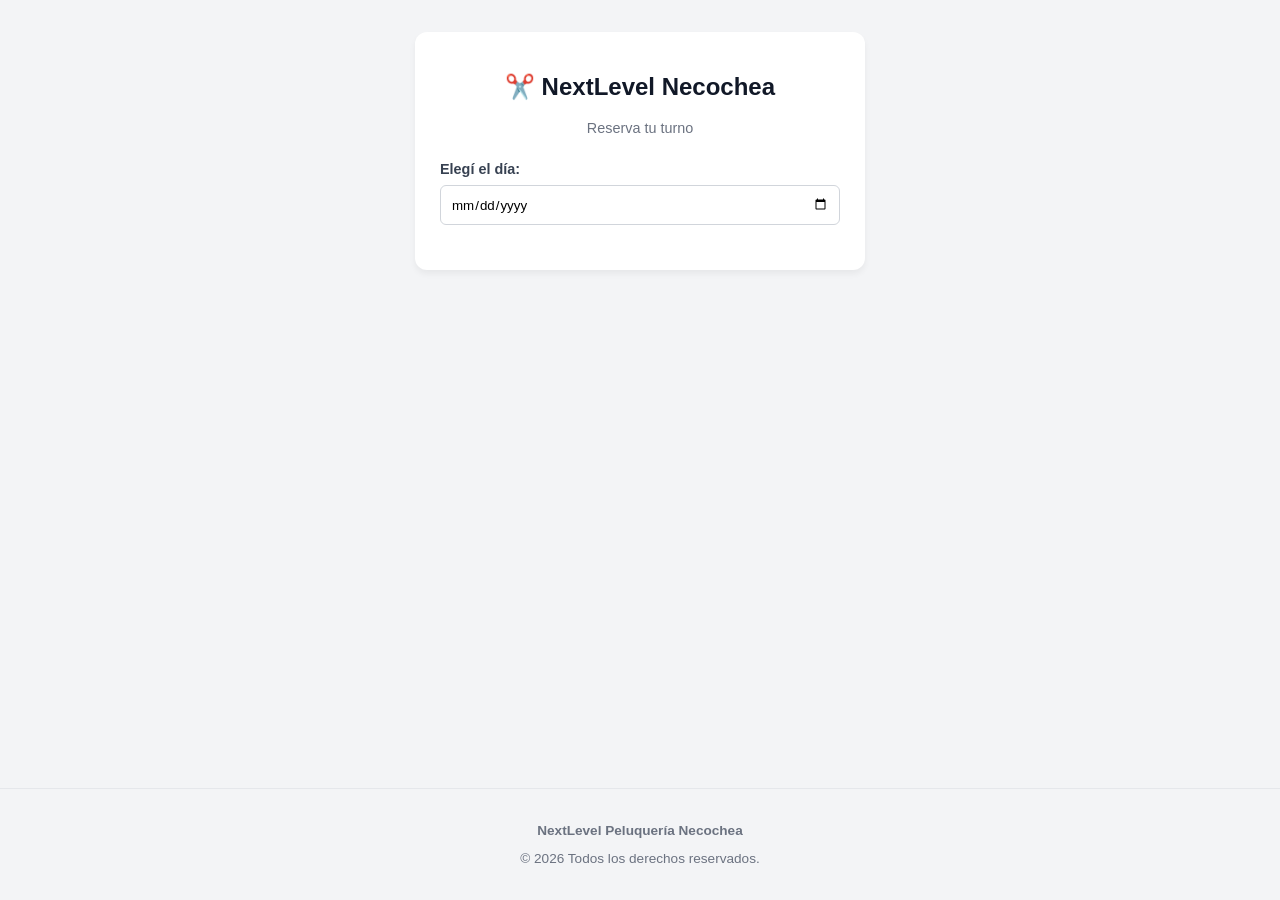
==== commit 20958ab9: "inclusion de mail" ====
--- a/static/html/index.html
+++ b/static/html/index.html
@@ -37,14 +37,18 @@
             <input type="text" id="nombreCliente" placeholder="Tu nombre completo" required>
             <input type="tel" id="telefonoCliente" placeholder="Teléfono (ej: 2262...)" required>
             <span id="errorTelefono" style="color: #dc2626; font-size: 0.8rem; font-weight: bold; display: none;"></span>
+
+            <input type="email" id="emailCliente" placeholder="Email (te enviamos la confirmación)" autocomplete="email" required>
+            <span id="errorEmail" style="color: #dc2626; font-size: 0.8rem; font-weight: bold; display: none;"></span>
             
             <div id="mensajeError"></div>
             <button id="btnReservar" class="btn-submit">Abonar Seña</button>
             <div class="container-checkbox">
                 <input type="checkbox" id="aceptoTerminos">
                 <label for="aceptoTerminos" class="label-terminos">
-                    Acepto los <a href="#" id="linkTerminos" style="color: #3b82f6; text-decoration: none; font-weight: 600;">términos y condiciones</a>
+                    Acepto los
                 </label>
+                <a href="#" id="linkTerminos" style="color: #3b82f6; text-decoration: none; font-weight: 600;">términos y condiciones</a>
             </div>
         </div>
     </div>
